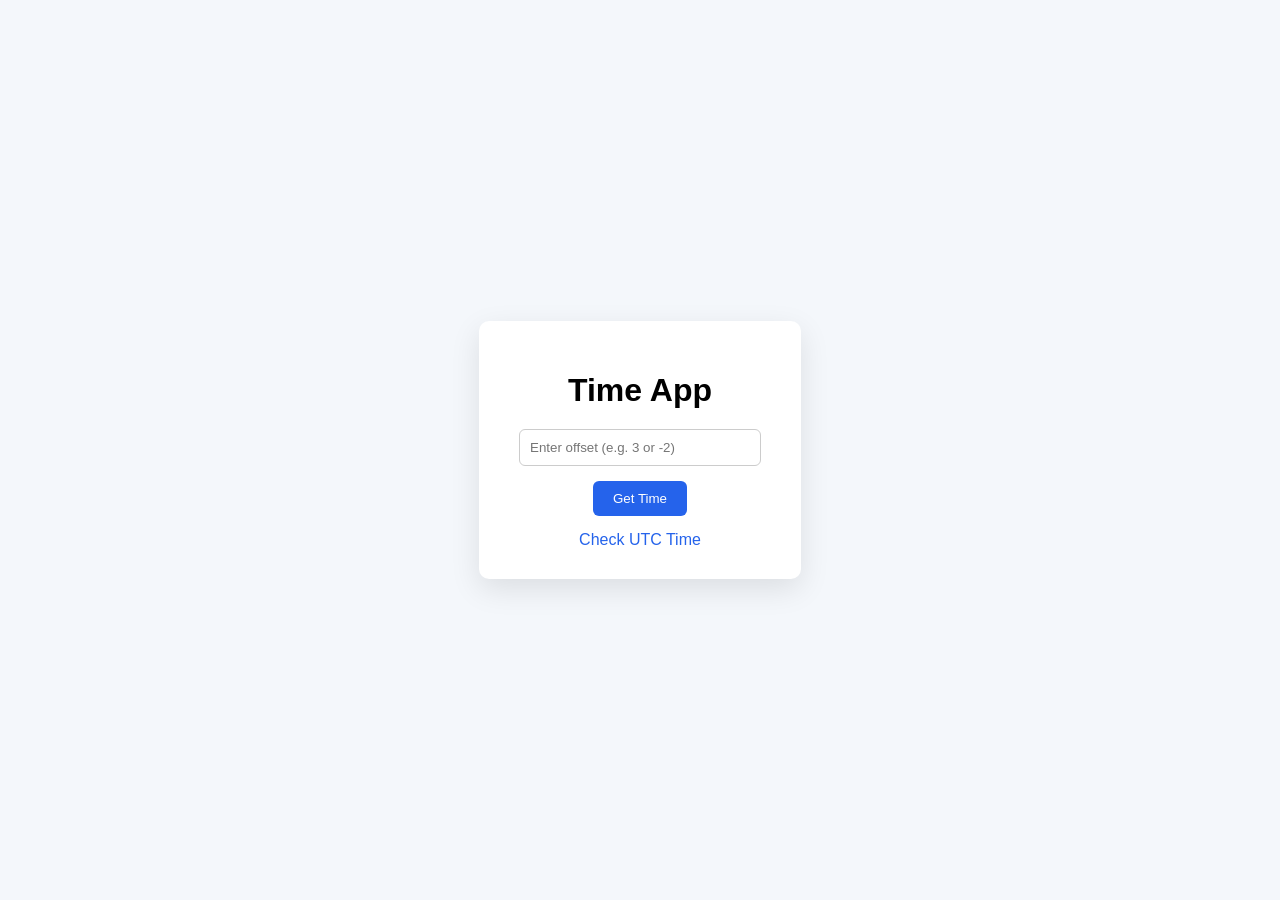
==== src/main/resources/templates/index.html @ d5bd64de "Add Thymeleaf templates and timezone cookie support" ====
<!DOCTYPE html>
<html xmlns:th="http://www.thymeleaf.org" lang="en">
<head>
    <meta charset="UTF-8">
    <title>Time App</title>
    <style>
        body {
            margin: 0;
            min-height: 100vh;
            display: flex;
            align-items: center;
            justify-content: center;
            font-family: Arial, sans-serif;
            background: #f4f7fb;
        }

        main {
            padding: 30px 40px;
            background: white;
            border-radius: 10px;
            box-shadow: 0 10px 30px rgba(0,0,0,0.1);
            text-align: center;
        }

        h1 {
            margin-bottom: 20px;
        }

        input {
            padding: 10px;
            width: 220px;
            border-radius: 6px;
            border: 1px solid #ccc;
            margin-bottom: 15px;
        }

        button {
            padding: 10px 20px;
            border: none;
            background: #2563eb;
            color: white;
            border-radius: 6px;
            cursor: pointer;
        }

        button:hover {
            background: #1e40af;
        }

        a {
            display: block;
            margin-top: 15px;
            color: #2563eb;
            text-decoration: none;
        }
    </style>
</head>
<body>

<main>
    <h1>Time App</h1>
    <form id="timeForm">
        <input type="number" id="tzInput" placeholder="Enter offset (e.g. 3 or -2)">
        <br>
        <button type="submit">Get Time</button>
    </form>
    <a th:href="${baseUrl} + '/time'">Check UTC Time</a>
</main>

<script>
    const form = document.getElementById("timeForm");
    const input = document.getElementById("tzInput");

    form.addEventListener("submit", function (e) {
        e.preventDefault();

        const value = input.value.trim();

        if (!value) {
            window.location.href = "/time";
            return;
        }

        const sign = value.startsWith("-") ? "" : "+";
        const timezone = "UTC" + sign + value;

        window.location.href = "/time?timezone=" + encodeURIComponent(timezone);
    });
</script>

</body>
</html>
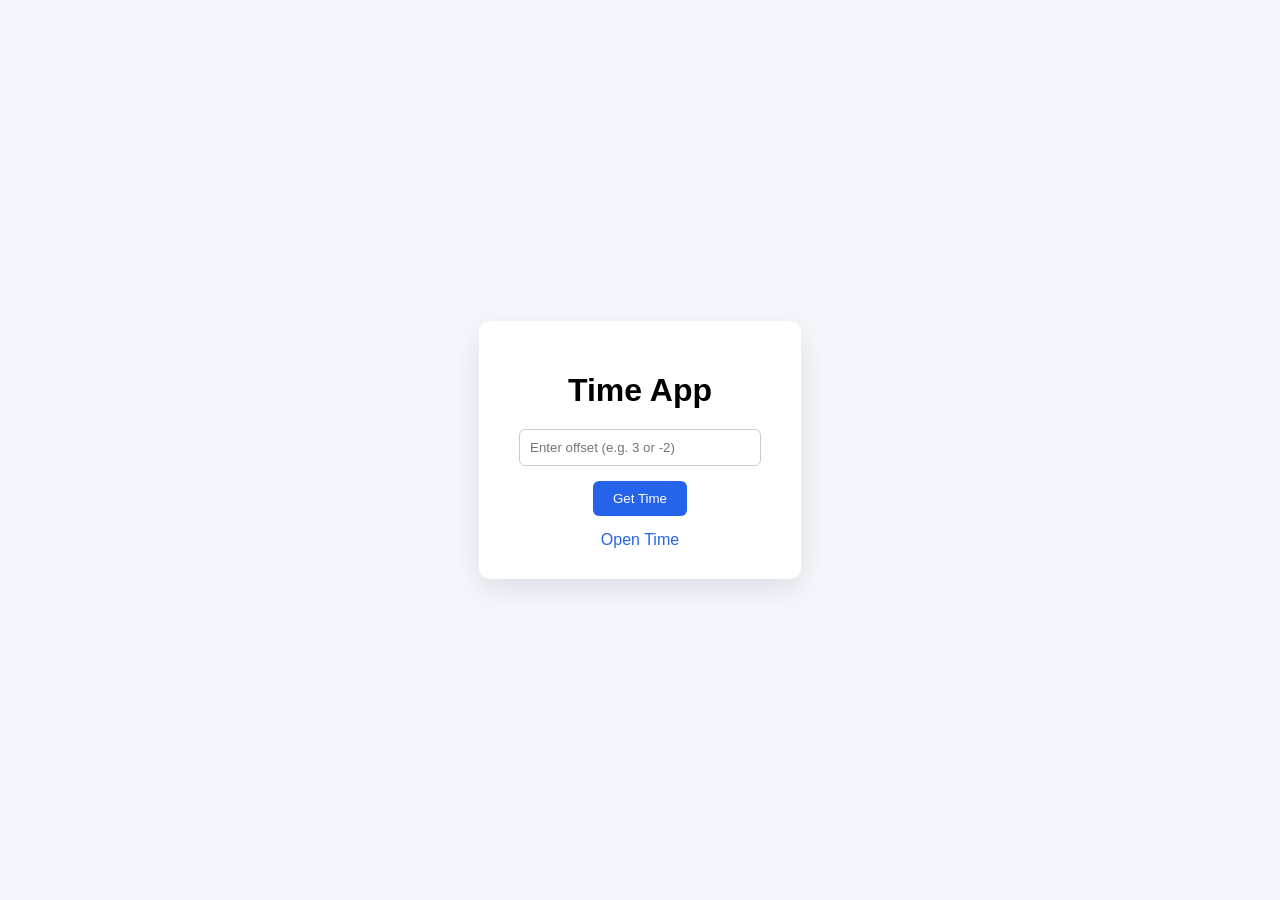
==== commit c7375501: "Add cookie-based timezone persistence and Thymeleaf rendering" ====
--- a/src/main/resources/templates/index.html
+++ b/src/main/resources/templates/index.html
@@ -56,20 +56,20 @@
     </style>
 </head>
 <body>
-
 <main>
     <h1>Time App</h1>
-    <form id="timeForm">
+    <form id="timeForm" th:attr="data-base-url=${baseUrl}">
         <input type="number" id="tzInput" placeholder="Enter offset (e.g. 3 or -2)">
         <br>
         <button type="submit">Get Time</button>
     </form>
-    <a th:href="${baseUrl} + '/time'">Check UTC Time</a>
+    <a th:href="|${baseUrl}/time|">Open Time</a>
 </main>
 
 <script>
     const form = document.getElementById("timeForm");
     const input = document.getElementById("tzInput");
+    const baseUrl = form.dataset.baseUrl || "";
 
     form.addEventListener("submit", function (e) {
         e.preventDefault();
@@ -77,16 +77,15 @@
         const value = input.value.trim();
 
         if (!value) {
-            window.location.href = "/time";
+            window.location.href = baseUrl + "/time";
             return;
         }
 
         const sign = value.startsWith("-") ? "" : "+";
         const timezone = "UTC" + sign + value;
 
-        window.location.href = "/time?timezone=" + encodeURIComponent(timezone);
+        window.location.href = baseUrl + "/time?timezone=" + encodeURIComponent(timezone);
     });
 </script>
-
 </body>
 </html>
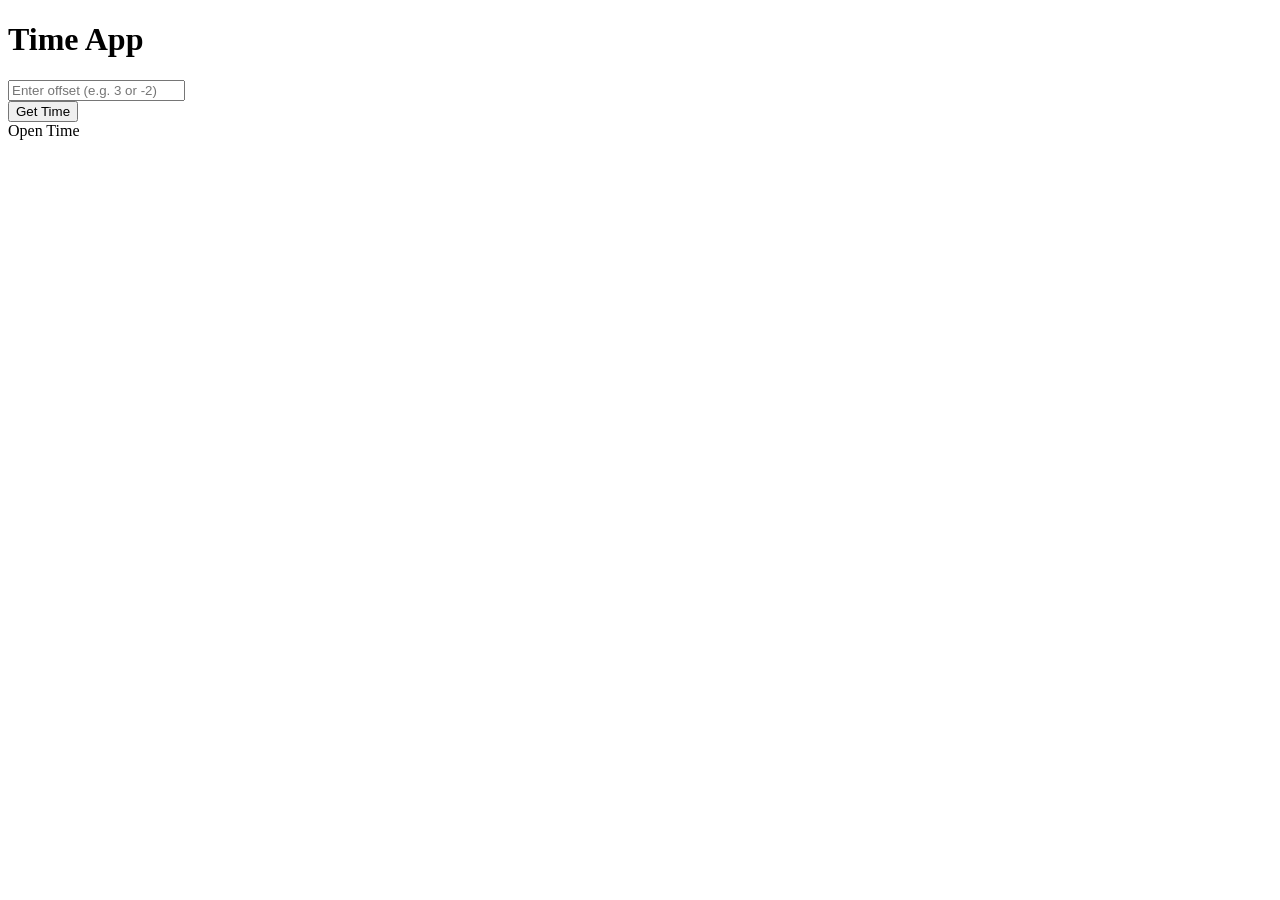
==== commit 8d070ff5: "Separate CSS and JS for Thymeleaf pages" ====
--- a/src/main/resources/templates/index.html
+++ b/src/main/resources/templates/index.html
@@ -2,90 +2,21 @@
 <html xmlns:th="http://www.thymeleaf.org" lang="en">
 <head>
     <meta charset="UTF-8">
+    <meta name="viewport" content="width=device-width, initial-scale=1.0">
     <title>Time App</title>
-    <style>
-        body {
-            margin: 0;
-            min-height: 100vh;
-            display: flex;
-            align-items: center;
-            justify-content: center;
-            font-family: Arial, sans-serif;
-            background: #f4f7fb;
-        }
-
-        main {
-            padding: 30px 40px;
-            background: white;
-            border-radius: 10px;
-            box-shadow: 0 10px 30px rgba(0,0,0,0.1);
-            text-align: center;
-        }
-
-        h1 {
-            margin-bottom: 20px;
-        }
-
-        input {
-            padding: 10px;
-            width: 220px;
-            border-radius: 6px;
-            border: 1px solid #ccc;
-            margin-bottom: 15px;
-        }
-
-        button {
-            padding: 10px 20px;
-            border: none;
-            background: #2563eb;
-            color: white;
-            border-radius: 6px;
-            cursor: pointer;
-        }
-
-        button:hover {
-            background: #1e40af;
-        }
-
-        a {
-            display: block;
-            margin-top: 15px;
-            color: #2563eb;
-            text-decoration: none;
-        }
-    </style>
+    <link rel="stylesheet" th:href="@{/css/index.css}">
 </head>
 <body>
 <main>
     <h1>Time App</h1>
-    <form id="timeForm" th:attr="data-base-url=${baseUrl}">
+    <form id="timeForm" th:attr="data-time-url=${timeUrl}">
         <input type="number" id="tzInput" placeholder="Enter offset (e.g. 3 or -2)">
         <br>
         <button type="submit">Get Time</button>
     </form>
-    <a th:href="|${baseUrl}/time|">Open Time</a>
+    <a th:href="@{/time}">Open Time</a>
 </main>
 
-<script>
-    const form = document.getElementById("timeForm");
-    const input = document.getElementById("tzInput");
-    const baseUrl = form.dataset.baseUrl || "";
-
-    form.addEventListener("submit", function (e) {
-        e.preventDefault();
-
-        const value = input.value.trim();
-
-        if (!value) {
-            window.location.href = baseUrl + "/time";
-            return;
-        }
-
-        const sign = value.startsWith("-") ? "" : "+";
-        const timezone = "UTC" + sign + value;
-
-        window.location.href = baseUrl + "/time?timezone=" + encodeURIComponent(timezone);
-    });
-</script>
+<script th:src="@{/js/index.js}"></script>
 </body>
 </html>
